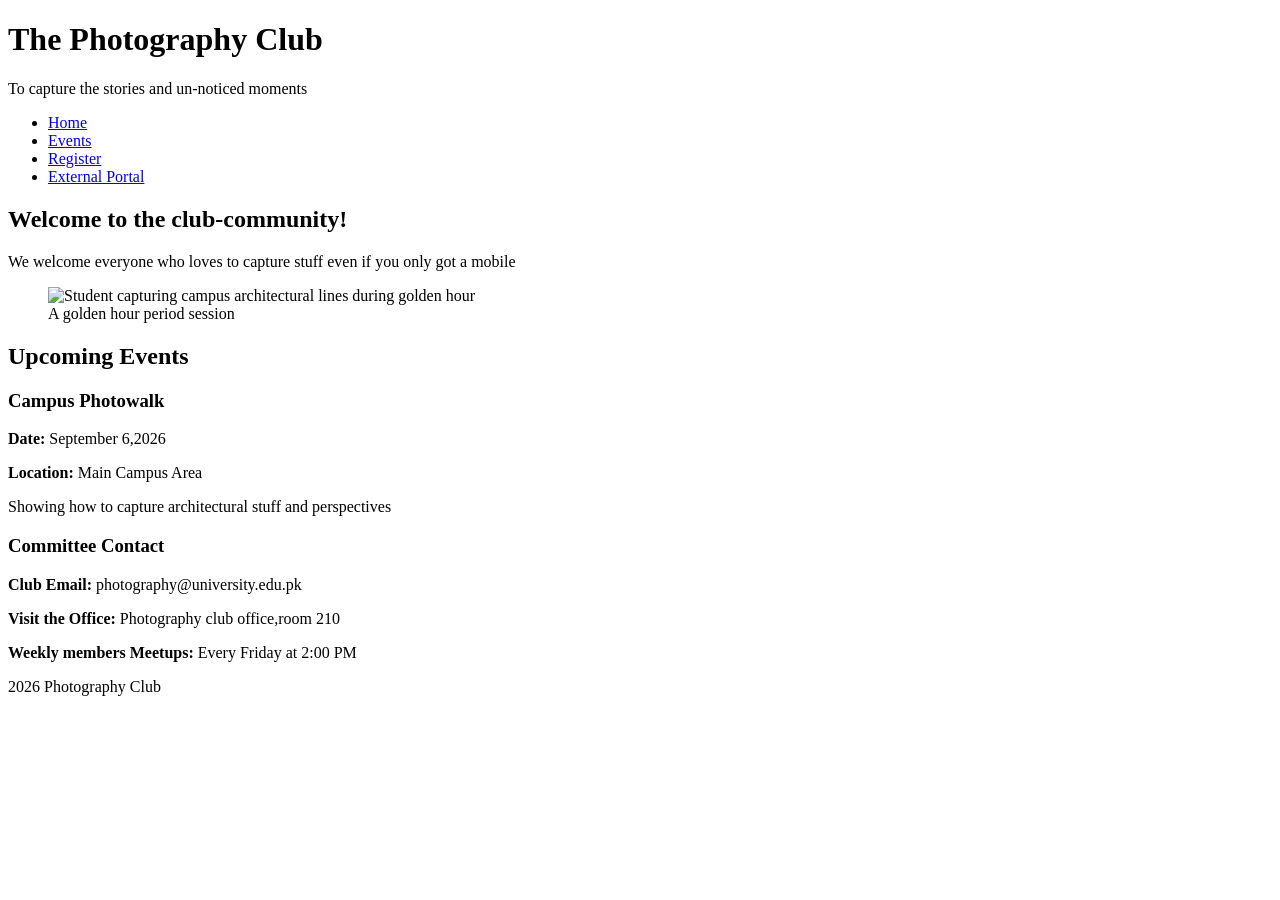
==== index.html @ 1a73bf11 "Built the index file home page of the photography club" ====
<!DOCTYPE html>

<html lang="en">
    <head>
    <meta charset="UTF-8">
    <meta name="viewport" content="width=device-width, initial-scale=1.0">
    <title>Campus Photography Club | Home</title>
    <link rel="stylesheet" href="css/style.css">
</head>

<body>
    <header>
        <h1>The Photography Club</h1>
        <p>To capture the stories and un-noticed moments</p>
<nav>
    <ul>
        <li><a href="index.html" class="active">Home</a></li>
        <li><a href="events.html">Events</a></li>
        <li><a href="register.html">Register</a></li>
        <li><a href="https://github.com" target="_blank" rel="noopener noreferrer">External Portal</a></li>
    </ul>
</nav>
        
    </header>

    <main>
        <section>
            <h2>Welcome to the club-community!</h2>
            <p>We welcome everyone who loves to capture stuff even if you only got a mobile</p>
       
            <figure>
              <img  src="https://img.freepik.com/premium-photo/golden-hour-sunset-campus-university-photos_980928-8091.jpg" alt="Student capturing campus architectural lines during golden hour">
            <figcaption>A golden hour period session</figcaption>
            </figure>
        </section>



        <section>
            <h2> Upcoming Events</h2>
            <article>
                <h3>Campus Photowalk</h3>
                <p><strong>Date:</strong> <time datetime="2026-09-06">September 6,2026</time></p>
                <p><strong>Location:</strong> Main Campus Area</p>
                <p>Showing how to capture architectural stuff and perspectives</p>
            </article>
        </section>

    <aside>
        <h3>Committee Contact</h3>
        <p><strong>Club Email:</strong> photography@university.edu.pk</p>
        <p><strong>Visit the Office:</strong> Photography club office,room 210</p>
        <p><strong>Weekly members Meetups:</strong> Every Friday at 2:00 PM</p>
    </aside

    </main>

    <footer>
        <p>2026  Photography Club</p>
    </footer>
</body>
</html>
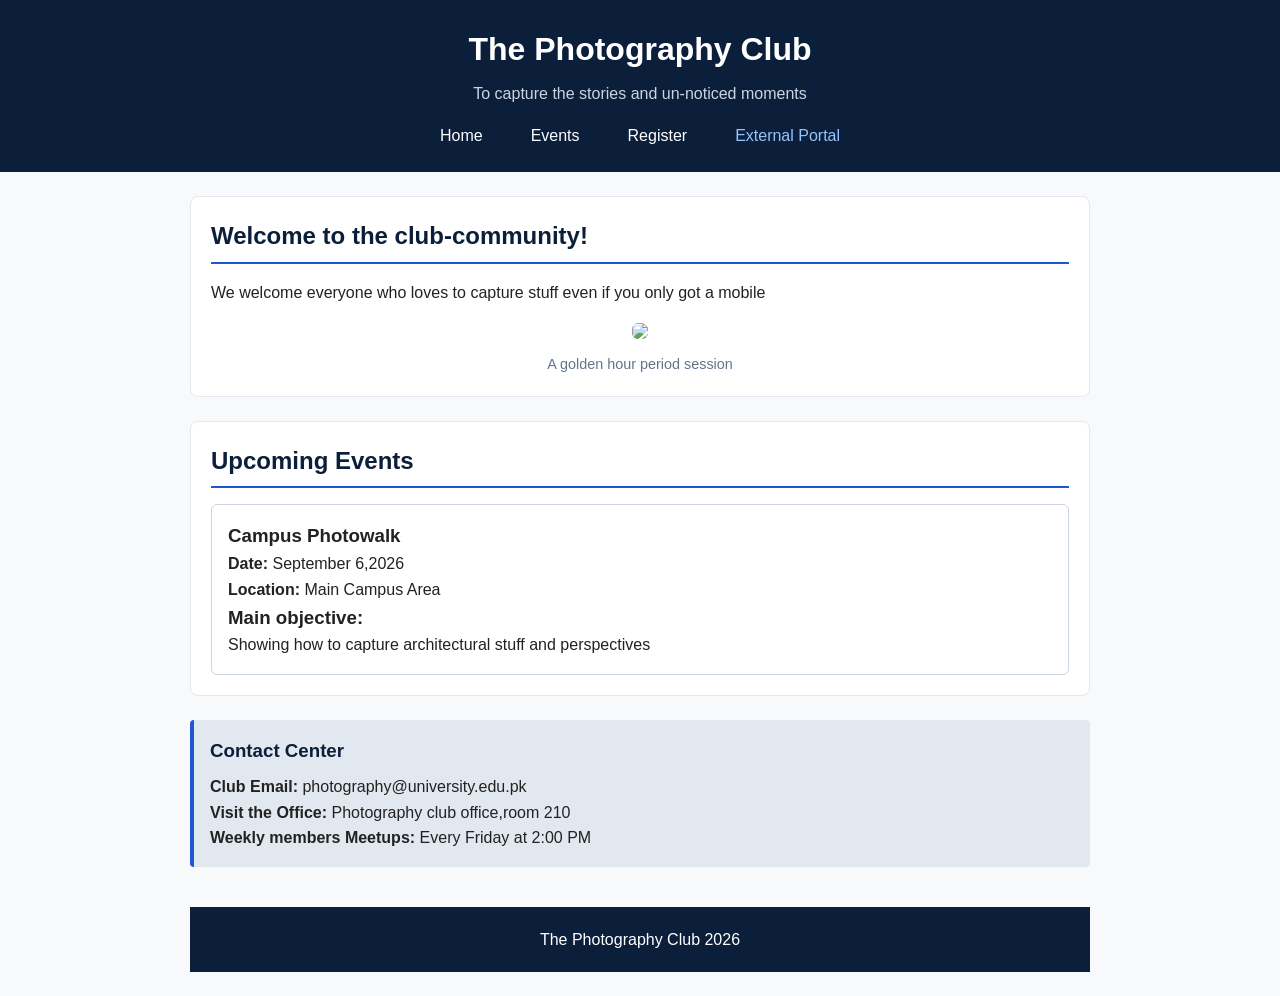
==== commit b31408ba: "Modifying some of the code Made a few changes in the code i did not like the photo i pasted same as " ====
--- a/index.html
+++ b/index.html
@@ -25,11 +25,11 @@
 
     <main>
         <section>
-            <h2>Welcome to the club-community!</h2>
+            <h2 class="index">Welcome to the club-community!</h2>
             <p>We welcome everyone who loves to capture stuff even if you only got a mobile</p>
        
             <figure>
-              <img  src="https://img.freepik.com/premium-photo/golden-hour-sunset-campus-university-photos_980928-8091.jpg" alt="Student capturing campus architectural lines during golden hour">
+              <img  src="https://wsbt.com/resources/media2/16x9/full/1015/center/80/273f4f53-0504-4a11-a987-1f5c763b6590-large16x9_mc_5.2.20_spring_dome_feature.jpg">
             <figcaption>A golden hour period session</figcaption>
             </figure>
         </section>
@@ -42,12 +42,13 @@
                 <h3>Campus Photowalk</h3>
                 <p><strong>Date:</strong> <time datetime="2026-09-06">September 6,2026</time></p>
                 <p><strong>Location:</strong> Main Campus Area</p>
+                <h3>Main objective:</h3>
                 <p>Showing how to capture architectural stuff and perspectives</p>
             </article>
         </section>
 
     <aside>
-        <h3>Committee Contact</h3>
+        <h3>Contact Center</h3>
         <p><strong>Club Email:</strong> photography@university.edu.pk</p>
         <p><strong>Visit the Office:</strong> Photography club office,room 210</p>
         <p><strong>Weekly members Meetups:</strong> Every Friday at 2:00 PM</p>
@@ -56,7 +57,7 @@
     </main>
 
     <footer>
-        <p>2026  Photography Club</p>
+        <p>The Photography Club 2026</p>
     </footer>
 </body>
 </html>
--- a/css/style.css
+++ b/css/style.css
@@ -0,0 +1,226 @@
+/* Box model setup */
+
+*{
+    box-sizing: border-box;
+    margin: 0;
+    padding: 0;
+}
+
+body{
+    font-family: 'Segoe UI', Arial,  sans-serif;
+    line-height: 1.6;
+    color: #222222;
+    background-color: #f8f9fa;
+}
+
+/*my header and navigation css */
+
+header{
+    background-color: #0b1f3a;
+    color: #ffffff;
+    padding: 24px 16px;
+    text-align: center;
+}
+
+header h1{
+    font-size: 2rem;
+    margin-bottom: 6px;
+}
+
+header p{
+    font-size: 1rem;
+    color: #cbd5e1;
+    margin-bottom: 16px
+    
+}
+
+nav ul{
+    display: flex;
+    justify-content: center;
+    gap: 16px;
+    list-style-type: none;
+}
+
+nav a{
+    color: #ffffff;
+    text-decoration: none;
+    padding: 8px 16px;
+    border-radius: 4px;
+}
+
+nav a:hover,
+nav a.actve{
+    background-color: #1e56d6;
+    font-weight: bold;
+}
+
+/*attribute selector*/
+ a[href^="https"] {
+     color: #93c5fd;
+}
+
+
+/* Main layout Css */
+
+main{
+    max-width: 900px;
+    margin: 24px auto;
+    pad: 0 16px;
+}
+
+section{
+    background: #ffffff;
+    padding: 20px;
+    border-radius: 8px;
+    border: 1px solid #e2e8f0;
+    margin-bottom: 24px;
+}
+
+h2{
+    color: #0b1f3a;
+    margin-bottom: 16px;
+border-bottom: 2px solid #1e56d6;
+padding-bottom: 6px;
+}
+
+h1,h2,h3{
+font-family: 'Segoe UI', Arial,  sans-serif;
+}
+
+/*Card and article*/
+
+article{
+    border: 1px solid #cbd5e1;
+    border-radius: 6px;
+    padding: 16px;
+    margin-top: 12px;
+    background-color: #ffffff;
+}
+
+/* aside section*/
+aside{
+    background-color: #e2e8f0;
+    padding: 16px;
+    border-left: 4px solid #1e56d6;
+    border-radius: 4px;
+    margin-bottom: 24px;
+}
+
+aside h3{
+    margin-bottom: 8px;
+    color:#0b1f3a;
+}
+
+/*figure and image*/
+figure{
+    margin-top: 16px;
+    text-align: center;
+}
+
+figure img{
+    max-width: 100%;
+    height: auto;
+    border-radius: 6px;
+}
+
+figcaption{
+    font-size: 0.9rem;
+    color: #64748b;
+    margin-top: 6px;
+}
+
+/* forms and input value*/
+fieldset{
+     border: 1px solid #cbd5e1;
+    padding: 16px;
+    margin-bottom: 16px;
+    border-radius: 6px;
+}
+
+legend {
+    font-weight: bold;
+    padding: 0 8px;
+    color: #0b1f3a;
+}
+
+label {
+    display: block;
+    margin-top: 10px;
+    margin-bottom: 4px;
+    font-weight: 600;
+}
+
+input[type="text"],
+input[type="email"],
+input[type="tel"],
+select {
+    width: 100%;
+    padding: 10px;
+    border: 1px solid #cbd5e1;
+    border-radius: 4px;
+    font-size: 1rem;
+}
+
+input:focus,
+select:focus {
+    outline: 2px solid #1e56d6;
+}
+
+/*button css style*/
+button{
+    background-color: #1e56d6;
+    color: #ffffff;
+    border: none;
+    padding: 10px 20px;
+    font-size: 1rem;
+    border-radius: 4px;
+    cursor: pointer;
+    font-weight: bold;
+    margin-top: 10px;
+}
+
+button:hover{
+    background-color: #0b1f3a;
+}
+
+#clear-btn{
+    background-color: #0bdc2626;
+}
+
+#clear-btn:hover {
+    background-color: #991b1b;
+}
+
+/*output table styling*/
+table {
+    width: 100%;
+    border-collapse: collapse;
+    margin-top: 10px;
+}
+
+th, td {
+    border: 1px solid #cbd5e1;
+    padding: 8px;
+    text-align: left;
+}
+
+th {
+    background-color: #e2e8f0;
+}
+
+/*footer*/
+footer {
+    text-align: center;
+    padding: 20px;
+    background-color: #0b1f3a;
+    color: #ffffff;
+    margin-top: 40px;
+}
+
+/*resonsiveness layout */
+@media (max-width: 600px) {
+    nav ul {
+        flex-direction: column;
+        align-items: center;
+    }
+}
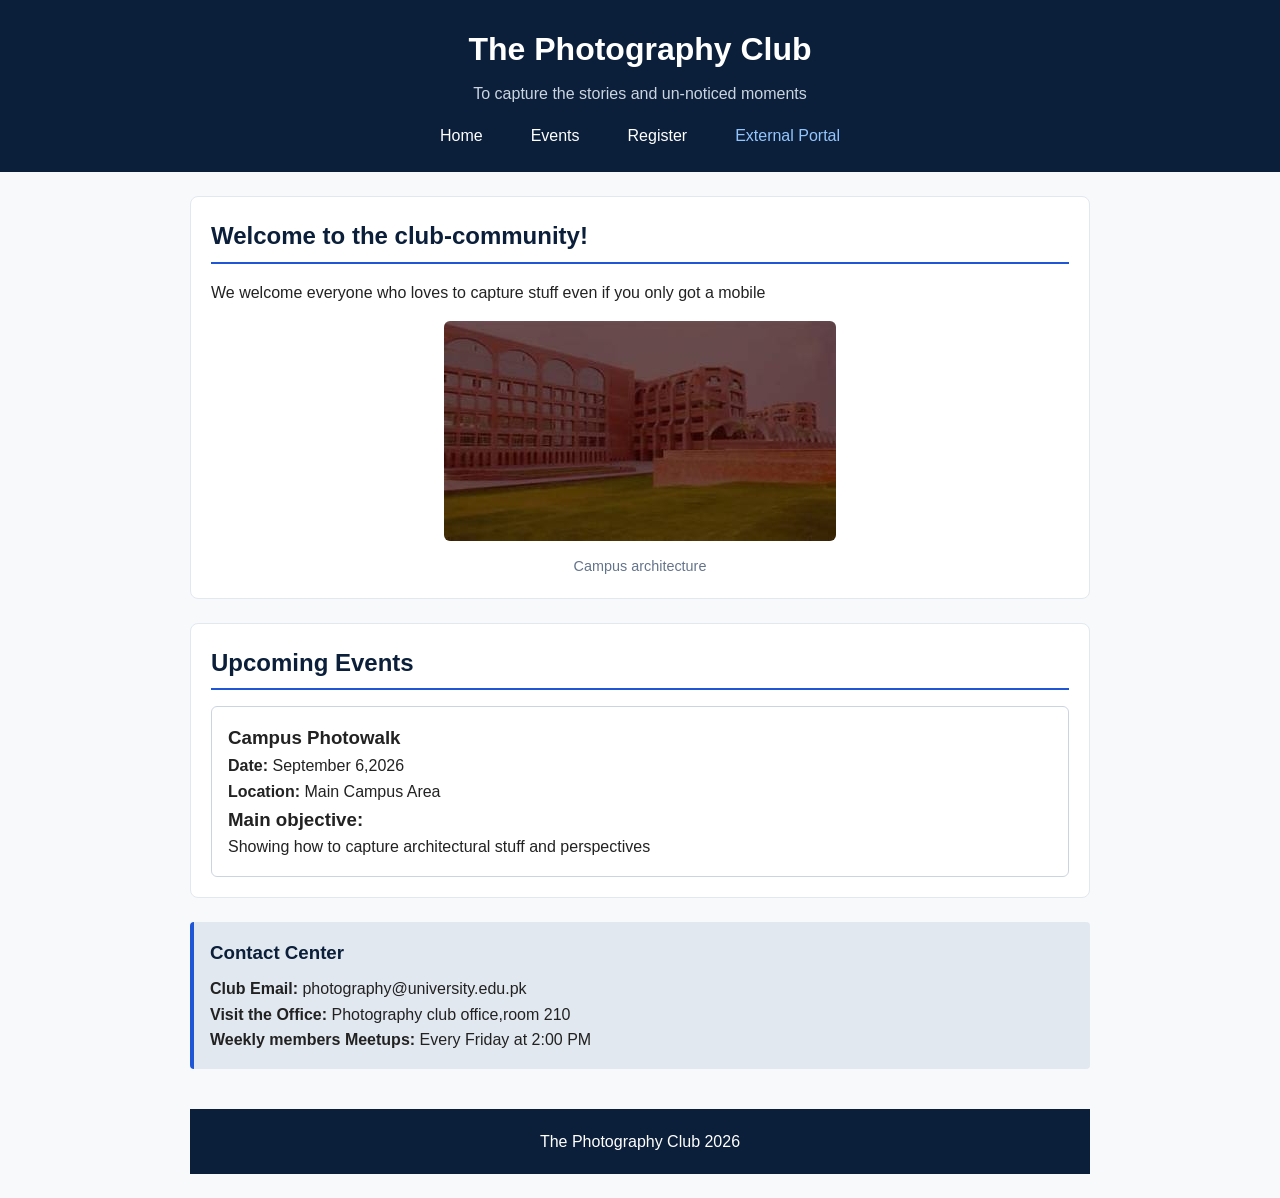
==== commit 215f6fff: "More changes I changed the photo and some text made  a img folder to store my images in it." ====
--- a/index.html
+++ b/index.html
@@ -29,8 +29,8 @@
             <p>We welcome everyone who loves to capture stuff even if you only got a mobile</p>
        
             <figure>
-              <img  src="https://wsbt.com/resources/media2/16x9/full/1015/center/80/273f4f53-0504-4a11-a987-1f5c763b6590-large16x9_mc_5.2.20_spring_dome_feature.jpg">
-            <figcaption>A golden hour period session</figcaption>
+              <img  src="images/hero1.jpg" alt="a building with trees and ray of sunlight">
+            <figcaption>Campus architecture</figcaption>
             </figure>
         </section>
 
